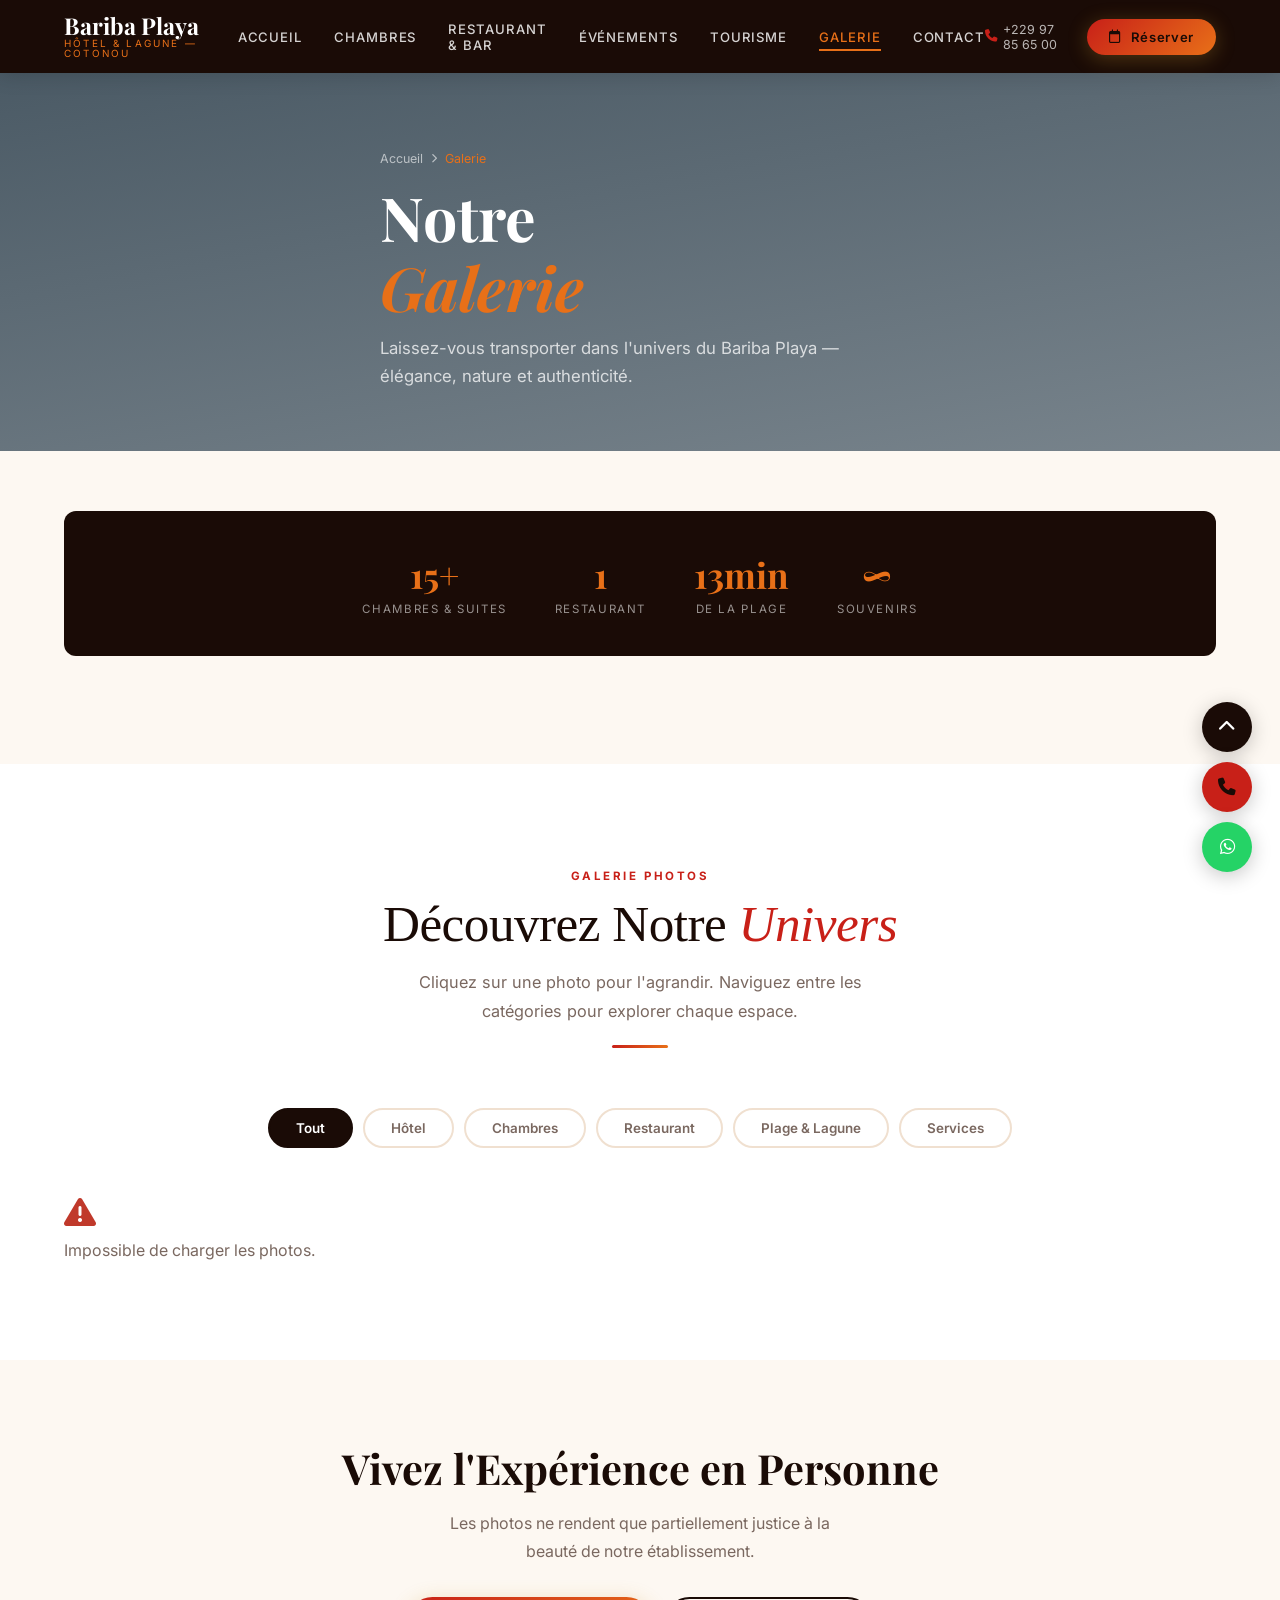
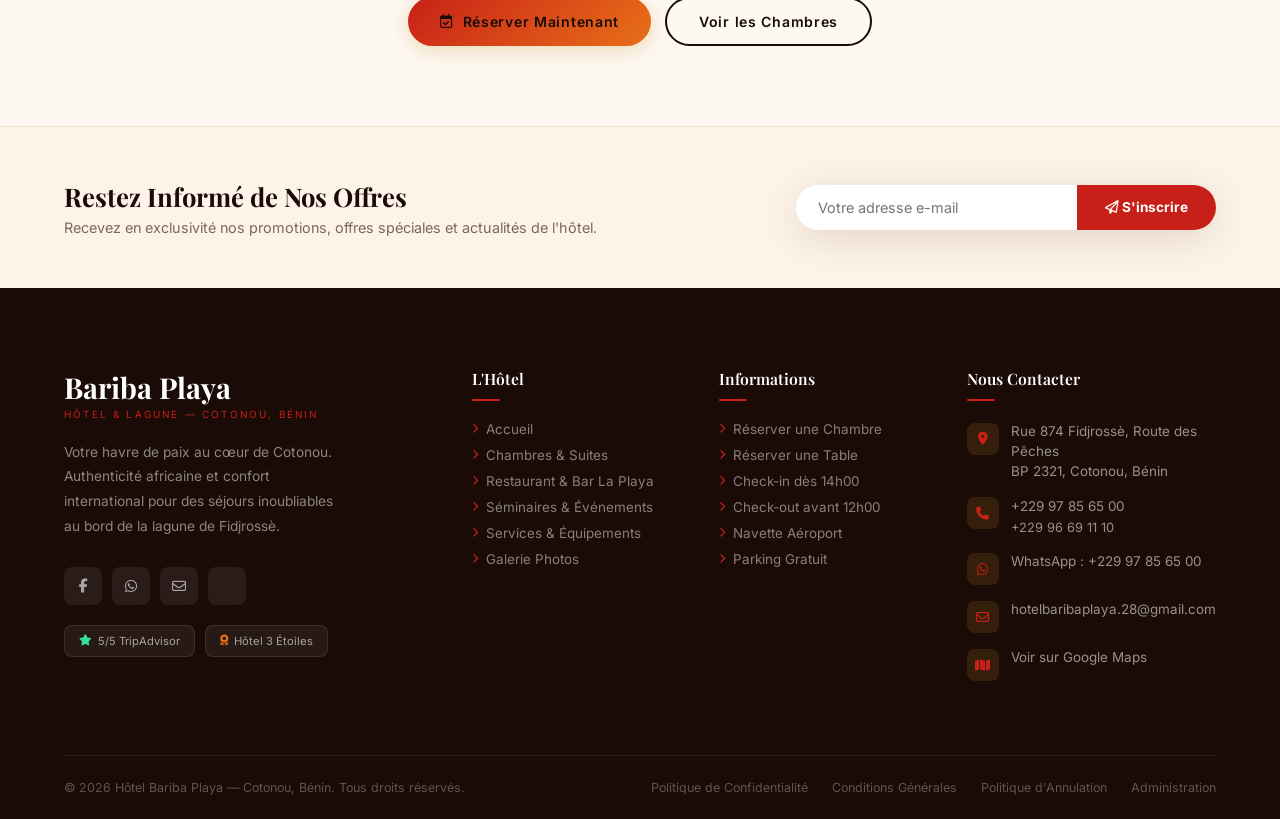
==== galerie.html @ 2cebacdb "Initial commit — Hôtel Bariba Playa website Complete multi-page hotel website with: - 7 public pages" ====
<!DOCTYPE html>
<html lang="fr">
<head>
  <meta charset="UTF-8" />
  <meta name="viewport" content="width=device-width, initial-scale=1.0" />
  <title>Galerie Photos — Hôtel Bariba Playa Cotonou</title>
  <meta name="description" content="Découvrez l'univers de l'Hôtel Bariba Playa en images — chambres, restaurant, piscine, plage et lagune à Cotonou, Bénin." />
  <link rel="preconnect" href="https://fonts.googleapis.com" />
  <link rel="preconnect" href="https://fonts.gstatic.com" crossorigin />
  <link href="https://fonts.googleapis.com/css2?family=Playfair+Display:ital,wght@0,400;0,600;0,700;1,400&family=Inter:wght@300;400;500;600&display=swap" rel="stylesheet" />
  <link rel="stylesheet" href="https://cdnjs.cloudflare.com/ajax/libs/font-awesome/6.5.0/css/all.min.css" />
  <link rel="stylesheet" href="css/style.css" />
  <style>
    .page-hero-bg { background-image: url('uploads/gallery/facade-hotel.png'); }

    /* Filter bar */
    .filter-bar { display: flex; gap: 10px; flex-wrap: wrap; margin-bottom: 48px; justify-content: center; }
    .filter-btn {
      padding: 10px 26px; border-radius: 50px;
      font-size: .84rem; font-weight: 600; cursor: pointer;
      transition: var(--transition); border: 2px solid var(--border);
      color: var(--muted); background: var(--white);
    }
    .filter-btn.active, .filter-btn:hover { background: var(--navy); color: var(--white); border-color: var(--navy); }

    /* Masonry gallery */
    .gallery-masonry { columns: 3; column-gap: 16px; }
    .gallery-item {
      break-inside: avoid; margin-bottom: 16px;
      border-radius: var(--radius); overflow: hidden; position: relative; cursor: pointer;
      transition: var(--transition);
    }
    .gallery-item img { width: 100%; display: block; transition: transform .5s ease; }
    .gallery-item:hover img { transform: scale(1.06); }
    .gallery-overlay {
      position: absolute; inset: 0;
      background: linear-gradient(to top, rgba(10,31,46,.75) 0%, transparent 55%);
      opacity: 0; transition: var(--transition);
      display: flex; flex-direction: column; align-items: flex-start; justify-content: flex-end;
      padding: 20px;
    }
    .gallery-item:hover .gallery-overlay { opacity: 1; }
    .gallery-overlay .g-title { font-family: 'Playfair Display', serif; font-size: 1rem; color: var(--white); font-weight: 600; }
    .gallery-overlay .g-cat { font-size: .72rem; color: var(--gold-l); letter-spacing: .1em; text-transform: uppercase; margin-bottom: 6px; }
    .gallery-overlay .g-zoom { position: absolute; top: 16px; right: 16px; width: 36px; height: 36px; background: rgba(255,255,255,.15); backdrop-filter: blur(8px); border-radius: 50%; display: flex; align-items: center; justify-content: center; color: var(--white); font-size: .85rem; }

    /* hidden items for filtering */
    .gallery-item.hidden { display: none; }

    /* Lightbox */
    .lightbox {
      position: fixed; inset: 0; z-index: 2000;
      background: rgba(0,0,0,.94); display: none;
      align-items: center; justify-content: center;
    }
    .lightbox.open { display: flex; }
    .lb-img { max-width: 90vw; max-height: 85vh; border-radius: var(--radius); object-fit: contain; }
    .lb-close { position: absolute; top: 20px; right: 24px; font-size: 2rem; color: rgba(255,255,255,.7); cursor: pointer; transition: color var(--transition); }
    .lb-close:hover { color: var(--gold-l); }
    .lb-prev, .lb-next {
      position: absolute; top: 50%; transform: translateY(-50%);
      font-size: 1.8rem; color: rgba(255,255,255,.6); cursor: pointer;
      transition: color var(--transition); padding: 16px;
      background: rgba(255,255,255,.06); border-radius: 50%; border: none;
    }
    .lb-prev { left: 20px; }
    .lb-next { right: 20px; }
    .lb-prev:hover, .lb-next:hover { color: var(--gold-l); background: rgba(255,255,255,.12); }
    .lb-caption { position: absolute; bottom: 28px; left: 50%; transform: translateX(-50%); text-align: center; }
    .lb-caption .lb-title { font-family: 'Playfair Display', serif; font-size: 1.1rem; color: var(--white); }
    .lb-caption .lb-counter { font-size: .78rem; color: rgba(255,255,255,.5); margin-top: 4px; }

    /* Stats bar */
    .gallery-stats { display: flex; align-items: center; justify-content: center; gap: 48px; background: var(--navy); padding: 40px; border-radius: var(--radius); margin-bottom: 48px; flex-wrap: wrap; }
    .gstat { text-align: center; }
    .gstat .num { font-family: 'Playfair Display', serif; font-size: 2.2rem; font-weight: 700; color: var(--gold-l); }
    .gstat .lbl { font-size: .72rem; letter-spacing: .14em; text-transform: uppercase; color: rgba(255,255,255,.55); margin-top: 4px; }

    @media (max-width: 900px)  { .gallery-masonry { columns: 2; } }
    @media (max-width: 480px)  { .gallery-masonry { columns: 1; } }
    @media (max-width: 768px)  { .lb-prev { left: 8px; } .lb-next { right: 8px; } }
  </style>
</head>
<body>

<div id="nav-placeholder"></div>

<section class="page-hero">
  <div class="page-hero-bg"></div>
  <div class="container">
    <div class="page-hero-content">
      <div class="breadcrumb">
        <a href="index.html">Accueil</a>
        <i class="fa-solid fa-chevron-right"></i>
        <span class="current">Galerie</span>
      </div>
      <h1>Notre <em>Galerie</em></h1>
      <p>Laissez-vous transporter dans l'univers du Bariba Playa — élégance, nature et authenticité.</p>
    </div>
  </div>
</section>

<!-- ─── Stats ─────────────────────────────────────────────────────── -->
<section style="background:var(--cream); padding:60px 0;">
  <div class="container">
    <div class="gallery-stats reveal">
      <div class="gstat"><div class="num">15+</div><div class="lbl">Chambres &amp; Suites</div></div>
      <div class="gstat"><div class="num">1</div><div class="lbl">Restaurant</div></div>
      <div class="gstat"><div class="num">13min</div><div class="lbl">de la Plage</div></div>
      <div class="gstat"><div class="num">∞</div><div class="lbl">Souvenirs</div></div>
    </div>
  </div>
</section>

<!-- ─── Gallery ──────────────────────────────────────────────────── -->
<section class="section" style="background:var(--white);">
  <div class="container">
    <div class="section-header center">
      <span class="section-label reveal">Galerie Photos</span>
      <h2 class="section-title reveal">Découvrez Notre <em>Univers</em></h2>
      <p class="section-subtitle reveal" style="max-width:500px; margin:14px auto 0;">Cliquez sur une photo pour l'agrandir. Naviguez entre les catégories pour explorer chaque espace.</p>
      <div class="divider divider-center reveal"></div>
    </div>

    <div class="filter-bar reveal">
      <button class="filter-btn active" onclick="filterGallery('all', this)">Tout</button>
      <button class="filter-btn" onclick="filterGallery('hotel', this)">Hôtel</button>
      <button class="filter-btn" onclick="filterGallery('chambres', this)">Chambres</button>
      <button class="filter-btn" onclick="filterGallery('restaurant', this)">Restaurant</button>
      <button class="filter-btn" onclick="filterGallery('plage', this)">Plage &amp; Lagune</button>
      <button class="filter-btn" onclick="filterGallery('services', this)">Services</button>
    </div>

    <!-- Photos loaded dynamically from database -->
    <div class="gallery-masonry" id="gallery">
      <div class="empty-state" id="galleryLoading" style="column-span:all;">
        <i class="fa-solid fa-spinner fa-spin" style="font-size:2rem; color:var(--gold); opacity:1;"></i>
        <p style="margin-top:12px;">Chargement des photos...</p>
      </div>
    </div>
  </div>
</section>

<!-- ─── Lightbox ──────────────────────────────────────────────────── -->
<div class="lightbox" id="lightbox">
  <span class="lb-close" onclick="closeLightbox()"><i class="fa-solid fa-xmark"></i></span>
  <button class="lb-prev" onclick="changeLb(-1)"><i class="fa-solid fa-chevron-left"></i></button>
  <img class="lb-img" id="lbImg" src="" alt="" />
  <button class="lb-next" onclick="changeLb(1)"><i class="fa-solid fa-chevron-right"></i></button>
  <div class="lb-caption">
    <div class="lb-title" id="lbTitle"></div>
    <div class="lb-counter" id="lbCounter"></div>
  </div>
</div>

<!-- ─── CTA ──────────────────────────────────────────────────────── -->
<section style="background:var(--cream); padding:80px 0; text-align:center;">
  <div class="container">
    <h2 class="reveal" style="font-family:'Playfair Display',serif; font-size:clamp(1.8rem,4vw,2.6rem); color:var(--navy); margin-bottom:14px;">Vivez l'Expérience en Personne</h2>
    <p class="reveal" style="color:var(--muted); font-size:1rem; max-width:420px; margin:0 auto 32px; line-height:1.75;">Les photos ne rendent que partiellement justice à la beauté de notre établissement.</p>
    <div style="display:flex; gap:14px; justify-content:center; flex-wrap:wrap;" class="reveal">
      <a href="contact.html" class="btn btn-primary"><i class="fa-regular fa-calendar-check"></i> Réserver Maintenant</a>
      <a href="chambres.html" class="btn btn-outline-dark">Voir les Chambres</a>
    </div>
  </div>
</section>

<div id="footer-placeholder"></div>
<div id="floating-placeholder"></div>
<script src="js/components.js"></script>
<script>
  initComponents('galerie');

  let galleryData = [];   // populated from API
  let currentIdx = 0;
  let activeFilter = 'all';

  // ── Build a single gallery card ────────────────────────────────────
  function buildCard(photo, idx) {
    const catLabels = { hotel: 'Hôtel', chambres: 'Chambres', restaurant: 'Restaurant', plage: 'Plage & Lagune', services: 'Services' };
    const item = document.createElement('div');
    item.className = 'gallery-item';
    item.dataset.cat = photo.category;
    item.onclick = () => openLightbox(idx);
    item.innerHTML = `
      <img src="uploads/gallery/${photo.filename}" alt="${photo.title}" loading="lazy" />
      <div class="gallery-overlay">
        <span class="g-cat">${catLabels[photo.category] || photo.category}</span>
        <span class="g-title">${photo.title}</span>
        <span class="g-zoom"><i class="fa-solid fa-magnifying-glass-plus"></i></span>
      </div>`;
    return item;
  }

  // ── Load photos from API ───────────────────────────────────────────
  async function loadGallery() {
    const grid = document.getElementById('gallery');
    try {
      const res = await fetch('api/gallery.php');
      if (!res.ok) throw new Error('HTTP ' + res.status);
      const json = await res.json();
      const photos = json.data || [];

      grid.innerHTML = '';

      if (photos.length === 0) {
        grid.innerHTML = '<div class="empty-state" style="column-span:all;"><i class="fa-regular fa-image" style="font-size:2.5rem;color:var(--gold);opacity:.5;"></i><p style="margin-top:12px;color:var(--muted);">Aucune photo disponible.</p></div>';
        return;
      }

      galleryData = photos;
      photos.forEach((photo, idx) => {
        grid.appendChild(buildCard(photo, idx));
      });


      // Re-apply active filter
      applyFilter(activeFilter);
    } catch (err) {
      console.error('Gallery load error:', err);
      grid.innerHTML = '<div class="empty-state" style="column-span:all;"><i class="fa-solid fa-triangle-exclamation" style="font-size:2rem;color:#c0392b;"></i><p style="margin-top:12px;color:var(--muted);">Impossible de charger les photos.</p></div>';
    }
  }

  // ── Filter ─────────────────────────────────────────────────────────
  function applyFilter(cat) {
    document.querySelectorAll('.gallery-item').forEach(item => {
      item.classList.toggle('hidden', cat !== 'all' && item.dataset.cat !== cat);
    });
  }

  function filterGallery(cat, btn) {
    activeFilter = cat;
    document.querySelectorAll('.filter-btn').forEach(b => b.classList.remove('active'));
    btn.classList.add('active');
    applyFilter(cat);
  }

  // ── Lightbox ───────────────────────────────────────────────────────
  function openLightbox(idx) {
    currentIdx = idx;
    updateLb();
    document.getElementById('lightbox').classList.add('open');
    document.body.style.overflow = 'hidden';
  }
  function closeLightbox() {
    document.getElementById('lightbox').classList.remove('open');
    document.body.style.overflow = '';
  }
  function changeLb(dir) {
    currentIdx = (currentIdx + dir + galleryData.length) % galleryData.length;
    updateLb();
  }
  function updateLb() {
    const d = galleryData[currentIdx];
    document.getElementById('lbImg').src = 'uploads/gallery/' + d.filename;
    document.getElementById('lbImg').alt = d.title;
    document.getElementById('lbTitle').textContent = d.title;
    document.getElementById('lbCounter').textContent = (currentIdx + 1) + ' / ' + galleryData.length;
  }
  document.getElementById('lightbox').addEventListener('click', function(e) {
    if (e.target === this) closeLightbox();
  });
  document.addEventListener('keydown', e => {
    if (e.key === 'Escape') closeLightbox();
    if (e.key === 'ArrowRight') changeLb(1);
    if (e.key === 'ArrowLeft') changeLb(-1);
  });

  // Kick off
  loadGallery();
</script>
</body>
</html>
---- css/style.css ----
/* ═══════════════════════════════════════════════════════════════
   Hôtel Bariba Playa — Shared Stylesheet
   ═══════════════════════════════════════════════════════════════ */

/* ─── Reset & Variables ────────────────────────────────────────── */
*, *::before, *::after { box-sizing: border-box; margin: 0; padding: 0; }

:root {
  /* ── Palette inspired by food.png (crimson + amber + espresso) ── */
  --navy:       #1a0b06;   /* deep espresso — warm dark */
  --blue:       #4a2010;   /* mahogany medium */
  --gold:       #c82018;   /* crimson red — food.png headline */
  --gold-l:     #e87018;   /* warm amber-orange — grilled food */
  --gold-pale:  rgba(200,32,24,.10);
  --sand:       #fef3e8;   /* warm sandy cream */
  --cream:      #fdf8f2;   /* warm white */
  --green:      #2d7a5f;
  --dark:       #1a0b06;
  --muted:      #7a6860;   /* warm muted */
  --border:     #f0e0d0;   /* warm beige */
  --white:      #ffffff;
  --radius:     12px;
  --radius-lg:  20px;
  --shadow:     0 8px 40px rgba(26,11,6,.12);
  --shadow-lg:  0 20px 60px rgba(26,11,6,.18);
  --transition: .35s cubic-bezier(.4,0,.2,1);
}

html  { scroll-behavior: smooth; font-size: 16px; }
body  { font-family: 'Inter', sans-serif; color: var(--dark); background: var(--white); overflow-x: hidden; }
img   { display: block; max-width: 100%; }
a     { text-decoration: none; color: inherit; }
ul    { list-style: none; }
button{ cursor: pointer; font-family: inherit; border: none; }

/* ─── Utility ──────────────────────────────────────────────────── */
.container      { max-width: 1200px; margin: 0 auto; padding: 0 24px; }
.text-center    { text-align: center; }
.text-gold      { color: var(--gold); }
.text-navy      { color: var(--navy); }
.text-muted     { color: var(--muted); }

.section-label {
  display: inline-block;
  font-size: .72rem;
  font-weight: 700;
  letter-spacing: .22em;
  text-transform: uppercase;
  color: var(--gold);
  margin-bottom: 12px;
}
.section-title {
  font-family: 'Cormorant Garamond', serif;
  font-size: clamp(2.2rem, 4vw, 3.4rem);
  font-weight: 400;
  line-height: 1.15;
  color: var(--navy);
  letter-spacing: -.01em;
}
.section-title span, .section-title em { color: var(--gold); font-style: italic; }
.section-subtitle {
  font-size: 1.02rem;
  color: var(--muted);
  line-height: 1.8;
  margin-top: 14px;
}
.divider {
  width: 56px; height: 3px;
  background: linear-gradient(90deg, var(--gold), var(--gold-l));
  border-radius: 2px;
  margin-top: 18px;
}
.divider-center { margin: 18px auto 0; }

/* ─── Buttons ──────────────────────────────────────────────────── */
.btn {
  display: inline-flex;
  align-items: center;
  gap: 10px;
  padding: 14px 32px;
  border-radius: 50px;
  font-size: .88rem;
  font-weight: 600;
  letter-spacing: .05em;
  transition: var(--transition);
  cursor: pointer;
  border: none;
}
.btn-primary {
  background: linear-gradient(135deg, var(--gold), var(--gold-l));
  color: var(--dark);
  box-shadow: 0 4px 20px rgba(201,149,42,.3);
}
.btn-primary:hover { transform: translateY(-2px); box-shadow: 0 8px 32px rgba(201,149,42,.42); }
.btn-outline-dark {
  background: transparent;
  color: var(--navy);
  border: 2px solid var(--navy);
}
.btn-outline-dark:hover { background: var(--navy); color: var(--white); }
.btn-outline-white {
  background: transparent;
  color: var(--white);
  border: 2px solid rgba(255,255,255,.65);
}
.btn-outline-white:hover { background: rgba(255,255,255,.12); border-color: var(--white); }
.btn-dark { background: var(--navy); color: var(--white); }
.btn-dark:hover { background: var(--blue); transform: translateY(-2px); }
.btn-sm { padding: 10px 22px; font-size: .82rem; }
.btn-block { width: 100%; justify-content: center; }

/* ─── Navbar ───────────────────────────────────────────────────── */
#navbar {
  position: fixed;
  top: 0; left: 0; right: 0;
  z-index: 1000;
  padding: 18px 0;
  transition: var(--transition);
}
#navbar.scrolled {
  background: rgba(10,31,46,.96);
  backdrop-filter: blur(14px);
  -webkit-backdrop-filter: blur(14px);
  padding: 12px 0;
  box-shadow: 0 4px 30px rgba(0,0,0,.2);
}
#navbar.solid {
  background: var(--navy);
  padding: 14px 0;
  box-shadow: 0 2px 20px rgba(0,0,0,.15);
}
.nav-inner {
  display: flex;
  align-items: center;
  justify-content: space-between;
}
.nav-logo { display: flex; flex-direction: column; line-height: 1; }
.nav-logo .logo-main {
  font-family: 'Playfair Display', serif;
  font-size: 1.45rem;
  font-weight: 700;
  color: var(--white);
}
.nav-logo .logo-sub {
  font-size: .62rem;
  letter-spacing: .22em;
  text-transform: uppercase;
  color: var(--gold-l);
  margin-top: 2px;
}
.nav-links {
  display: flex;
  align-items: center;
  gap: 32px;
}
.nav-links a {
  font-size: .82rem;
  font-weight: 500;
  letter-spacing: .07em;
  text-transform: uppercase;
  color: rgba(255,255,255,.82);
  position: relative;
  transition: color var(--transition);
  padding: 4px 0;
}
.nav-links a::after {
  content: '';
  position: absolute;
  bottom: -2px; left: 0; right: 0;
  height: 2px;
  background: var(--gold-l);
  transform: scaleX(0);
  transform-origin: left;
  transition: var(--transition);
}
.nav-links a:hover,
.nav-links a.active { color: var(--gold-l); }
.nav-links a:hover::after,
.nav-links a.active::after { transform: scaleX(1); }
.nav-right {
  display: flex;
  align-items: center;
  gap: 16px;
}
.nav-tel {
  font-size: .78rem;
  color: rgba(255,255,255,.7);
  display: flex;
  align-items: center;
  gap: 6px;
  transition: color var(--transition);
}
.nav-tel:hover { color: var(--gold-l); }
.nav-tel i { color: var(--gold); }

/* Hamburger */
.hamburger {
  display: none;
  flex-direction: column;
  gap: 5px;
  cursor: pointer;
  padding: 4px;
}
.hamburger span {
  display: block; width: 26px; height: 2px;
  background: var(--white); border-radius: 2px;
  transition: var(--transition);
}
.hamburger.open span:nth-child(1) { transform: translateY(7px) rotate(45deg); }
.hamburger.open span:nth-child(2) { opacity: 0; }
.hamburger.open span:nth-child(3) { transform: translateY(-7px) rotate(-45deg); }

/* Mobile Menu */
.mobile-menu {
  display: none;
  position: fixed;
  inset: 0;
  background: var(--navy);
  z-index: 999;
  flex-direction: column;
  align-items: center;
  justify-content: center;
  gap: 28px;
}
.mobile-menu.open { display: flex; }
.mobile-menu a {
  font-family: 'Playfair Display', serif;
  font-size: 1.7rem;
  color: rgba(255,255,255,.85);
  transition: color var(--transition);
}
.mobile-menu a:hover,
.mobile-menu a.active { color: var(--gold-l); }
.mobile-close {
  position: absolute;
  top: 24px; right: 28px;
  font-size: 1.6rem;
  color: rgba(255,255,255,.7);
  cursor: pointer;
  transition: color var(--transition);
}
.mobile-close:hover { color: var(--gold-l); }
.mobile-menu .mobile-cta { margin-top: 8px; }

/* ─── Page Hero (inner pages) ──────────────────────────────────── */
.page-hero {
  min-height: 420px;
  display: flex;
  align-items: flex-end;
  position: relative;
  overflow: hidden;
  padding-bottom: 60px;
}
.page-hero-bg {
  position: absolute;
  inset: 0;
  background-size: cover;
  background-position: center;
  transition: transform 8s ease;
}
.page-hero-bg::after {
  content: '';
  position: absolute;
  inset: 0;
  background: linear-gradient(170deg, rgba(10,31,46,.75) 0%, rgba(10,31,46,.55) 100%);
}
.page-hero-content {
  position: relative;
  z-index: 2;
}
.page-hero-content .breadcrumb {
  display: flex;
  align-items: center;
  gap: 8px;
  font-size: .78rem;
  color: rgba(255,255,255,.6);
  margin-bottom: 16px;
}
.page-hero-content .breadcrumb a { color: rgba(255,255,255,.6); transition: color var(--transition); }
.page-hero-content .breadcrumb a:hover { color: var(--gold-l); }
.page-hero-content .breadcrumb i { font-size: .6rem; }
.page-hero-content .breadcrumb .current { color: var(--gold-l); }
.page-hero h1 {
  font-family: 'Playfair Display', serif;
  font-size: clamp(2.2rem, 5vw, 3.8rem);
  font-weight: 700;
  color: var(--white);
  line-height: 1.15;
}
.page-hero h1 em { color: var(--gold-l); font-style: italic; display: block; }
.page-hero p {
  font-size: 1.05rem;
  color: rgba(255,255,255,.75);
  margin-top: 12px;
  max-width: 520px;
  line-height: 1.7;
}

/* ─── Cards ────────────────────────────────────────────────────── */
.card {
  background: var(--white);
  border-radius: var(--radius);
  overflow: hidden;
  box-shadow: var(--shadow);
  transition: var(--transition);
  border: 1px solid rgba(0,0,0,.05);
}
.card:hover { transform: translateY(-6px); box-shadow: var(--shadow-lg); }

/* ─── Section Padding ──────────────────────────────────────────── */
.section { padding: 100px 0; }
.section-sm { padding: 60px 0; }
.section-lg { padding: 130px 0; }
.section-header { margin-bottom: 60px; }
.section-header.center { text-align: center; }
.section-header.center .divider { margin: 18px auto 0; }

/* ─── Footer ───────────────────────────────────────────────────── */
#footer {
  background: var(--dark);
  padding: 80px 0 0;
}
.footer-grid {
  display: grid;
  grid-template-columns: 1.8fr 1fr 1fr 1fr;
  gap: 48px;
  padding-bottom: 60px;
  border-bottom: 1px solid rgba(255,255,255,.07);
}
.footer-brand .brand-name {
  font-family: 'Playfair Display', serif;
  font-size: 1.8rem;
  font-weight: 700;
  color: var(--white);
}
.footer-brand .brand-tagline {
  font-size: .62rem;
  letter-spacing: .22em;
  text-transform: uppercase;
  color: var(--gold);
  display: block;
  margin-bottom: 20px;
  margin-top: 2px;
}
.footer-brand p {
  font-size: .86rem;
  color: rgba(255,255,255,.5);
  line-height: 1.8;
  max-width: 280px;
  margin-bottom: 28px;
}
.footer-socials { display: flex; gap: 10px; }
.social-btn {
  width: 38px; height: 38px;
  background: rgba(255,255,255,.07);
  border-radius: 8px;
  display: flex;
  align-items: center;
  justify-content: center;
  color: rgba(255,255,255,.6);
  font-size: .88rem;
  transition: var(--transition);
}
.social-btn:hover { background: var(--gold); color: var(--dark); }
.footer-col h5 {
  font-family: 'Playfair Display', serif;
  font-size: .98rem;
  font-weight: 600;
  color: var(--white);
  margin-bottom: 20px;
  padding-bottom: 12px;
  position: relative;
}
.footer-col h5::after {
  content: '';
  position: absolute;
  bottom: 0; left: 0;
  width: 28px; height: 2px;
  background: var(--gold);
  border-radius: 1px;
}
.footer-col ul { display: flex; flex-direction: column; gap: 10px; }
.footer-col ul li a {
  font-size: .84rem;
  color: rgba(255,255,255,.48);
  display: flex;
  align-items: center;
  gap: 8px;
  transition: color var(--transition), gap var(--transition);
}
.footer-col ul li a:hover { color: var(--gold-l); gap: 12px; }
.footer-col ul li a i { font-size: .62rem; color: var(--gold); flex-shrink: 0; }
.footer-contact-item {
  display: flex;
  align-items: flex-start;
  gap: 12px;
  margin-bottom: 14px;
}
.footer-contact-item .ico {
  width: 32px; height: 32px;
  background: rgba(201,149,42,.15);
  border-radius: 8px;
  display: flex;
  align-items: center;
  justify-content: center;
  color: var(--gold);
  font-size: .82rem;
  flex-shrink: 0;
  margin-top: 2px;
}
.footer-contact-item a, .footer-contact-item span {
  font-size: .84rem;
  color: rgba(255,255,255,.55);
  transition: color var(--transition);
  line-height: 1.5;
}
.footer-contact-item a:hover { color: var(--gold-l); }
.footer-bottom {
  display: flex;
  align-items: center;
  justify-content: space-between;
  padding: 24px 0;
  flex-wrap: wrap;
  gap: 12px;
}
.footer-bottom p { font-size: .78rem; color: rgba(255,255,255,.3); }
.footer-policies { display: flex; gap: 24px; flex-wrap: wrap; }
.footer-policies a { font-size: .78rem; color: rgba(255,255,255,.3); transition: color var(--transition); }
.footer-policies a:hover { color: var(--gold-l); }

/* ─── Floating CTA ─────────────────────────────────────────────── */
.floating-cta {
  position: fixed;
  bottom: 28px; right: 28px;
  z-index: 500;
  display: flex;
  flex-direction: column;
  gap: 10px;
  align-items: flex-end;
}
.float-btn {
  width: 50px; height: 50px;
  border-radius: 50%;
  display: flex; align-items: center; justify-content: center;
  font-size: 1.1rem;
  box-shadow: 0 4px 20px rgba(0,0,0,.22);
  transition: var(--transition);
  cursor: pointer; border: none;
}
.float-btn:hover { transform: scale(1.1); }
.float-whatsapp { background: #25d366; color: var(--white); }
.float-phone    { background: var(--gold); color: var(--dark); }
.back-top { background: var(--navy); color: var(--white); opacity: 0; pointer-events: none; }
.back-top.visible { opacity: 1; pointer-events: all; }

/* ─── Scroll Reveal ────────────────────────────────────────────── */
.reveal       { opacity: 0; transform: translateY(28px); transition: opacity .65s ease, transform .65s ease; }
.reveal-left  { opacity: 0; transform: translateX(-36px); transition: opacity .65s ease, transform .65s ease; }
.reveal-right { opacity: 0; transform: translateX(36px); transition: opacity .65s ease, transform .65s ease; }
.reveal.visible, .reveal-left.visible, .reveal-right.visible { opacity: 1; transform: none; }

/* ─── Forms ────────────────────────────────────────────────────── */
.form-group { margin-bottom: 20px; }
.form-group label {
  display: block;
  font-size: .72rem;
  font-weight: 700;
  letter-spacing: .12em;
  text-transform: uppercase;
  color: var(--navy);
  margin-bottom: 8px;
}
.form-group input,
.form-group select,
.form-group textarea {
  width: 100%;
  padding: 13px 16px;
  background: var(--white);
  border: 1.5px solid var(--border);
  border-radius: 8px;
  font-family: 'Inter', sans-serif;
  font-size: .9rem;
  color: var(--dark);
  outline: none;
  transition: border-color var(--transition), box-shadow var(--transition);
}
.form-group input:focus,
.form-group select:focus,
.form-group textarea:focus {
  border-color: var(--gold);
  box-shadow: 0 0 0 3px rgba(201,149,42,.12);
}
.form-group textarea { resize: vertical; min-height: 120px; }
.form-row { display: grid; grid-template-columns: 1fr 1fr; gap: 16px; }

/* ─── Responsive ───────────────────────────────────────────────── */
@media (max-width: 1024px) {
  .footer-grid { grid-template-columns: 1fr 1fr; }
}
@media (max-width: 768px) {
  .nav-links, .nav-right { display: none; }
  .hamburger { display: flex; }
  .footer-grid { grid-template-columns: 1fr; gap: 32px; }
  .footer-bottom { flex-direction: column; text-align: center; }
  .form-row { grid-template-columns: 1fr; }
  .section { padding: 72px 0; }
  .section-lg { padding: 90px 0; }
  .page-hero { min-height: 320px; padding-bottom: 40px; }
  .topbar-strip { display: none; }
}
@media (max-width: 480px) {
  .container { padding: 0 16px; }
}

/* ═══════════════════════════════════════════════════════════════
   HERO SLIDER — Tamarin-style full-screen carousel
   ═══════════════════════════════════════════════════════════════ */
.hero-slider { position: absolute; inset: 0; }
.hero-slide {
  position: absolute; inset: 0;
  opacity: 0; transition: opacity 1.4s ease;
  background-size: cover; background-position: center;
}
.hero-slide.active { opacity: 1; }
.hero-slide-overlay {
  position: absolute; inset: 0;
  background: linear-gradient(to bottom,
    rgba(26,11,6,.55) 0%,
    rgba(26,11,6,.20) 45%,
    rgba(26,11,6,.70) 100%);
}
.hero-slide-content {
  position: absolute; inset: 0;
  display: flex; flex-direction: column;
  align-items: center; justify-content: center;
  text-align: center; padding: 0 24px;
  opacity: 0; transform: translateY(24px);
  transition: opacity .8s ease .5s, transform .8s ease .5s;
}
.hero-slide.active .hero-slide-content { opacity: 1; transform: none; }
.slide-label {
  font-size: .7rem; letter-spacing: .35em; text-transform: uppercase;
  color: var(--gold-l); margin-bottom: 22px;
  display: inline-flex; align-items: center; gap: 12px;
}
.slide-label::before, .slide-label::after {
  content: ''; display: block; width: 32px; height: 1px; background: var(--gold-l); opacity: .6;
}
.slide-title {
  font-family: 'Cormorant Garamond', serif;
  font-size: clamp(3rem, 7vw, 6.5rem);
  font-weight: 300; color: var(--white);
  line-height: 1.08; margin-bottom: 28px;
  letter-spacing: -.01em;
}
.slide-title em { font-style: italic; }
.slide-desc {
  font-size: 1rem; color: rgba(255,255,255,.72);
  max-width: 480px; line-height: 1.8; margin-bottom: 36px;
}
.slide-actions { display: flex; gap: 16px; flex-wrap: wrap; justify-content: center; }

.hero-dots {
  position: absolute; bottom: 36px; left: 50%; transform: translateX(-50%);
  display: flex; gap: 10px; z-index: 5;
}
.hero-dot {
  width: 8px; height: 8px; border-radius: 50%;
  background: rgba(255,255,255,.35); cursor: pointer;
  transition: .35s; border: none; padding: 0;
}
.hero-dot.active { background: var(--gold-l); width: 28px; border-radius: 4px; }
.hero-arrow {
  position: absolute; top: 50%; transform: translateY(-50%); z-index: 5;
  width: 52px; height: 52px; border-radius: 50%;
  background: rgba(255,255,255,.08); backdrop-filter: blur(10px);
  border: 1px solid rgba(255,255,255,.2); color: var(--white);
  cursor: pointer; display: flex; align-items: center; justify-content: center;
  font-size: 1rem; transition: .25s;
}
.hero-arrow:hover { background: rgba(255,255,255,.18); }
.hero-arrow-prev { left: 28px; }
.hero-arrow-next { right: 28px; }
@media (max-width: 768px) {
  .hero-arrow { display: none; }
  .slide-title { font-size: clamp(2.4rem, 9vw, 3.6rem); }
}

/* ─── Rooms — Tamarin overlay card style ────────────────────── */
.rooms-overlay-grid { display: grid; grid-template-columns: repeat(2,1fr); gap: 2px; }
.room-overlay-card { position: relative; overflow: hidden; cursor: pointer; }
.room-overlay-card:nth-child(1) { grid-row: span 2; }
.room-overlay-img { width: 100%; height: 320px; object-fit: cover; display: block; transition: transform .6s ease; }
.room-overlay-card:nth-child(1) .room-overlay-img { height: 642px; }
.room-overlay-card:hover .room-overlay-img { transform: scale(1.06); }
.room-overlay-info {
  position: absolute; inset: 0;
  background: linear-gradient(to top, rgba(26,11,6,.85) 0%, rgba(26,11,6,.1) 55%, transparent 100%);
  display: flex; flex-direction: column; justify-content: flex-end;
  padding: 28px; transition: .35s;
}
.room-overlay-tag {
  font-size: .65rem; font-weight: 700; letter-spacing: .2em; text-transform: uppercase;
  color: var(--gold-l); margin-bottom: 8px;
}
.room-overlay-name {
  font-family: 'Cormorant Garamond', serif;
  font-size: 1.9rem; font-weight: 400; color: var(--white);
  line-height: 1.1; margin-bottom: 4px;
}
.room-overlay-size { font-size: .78rem; color: rgba(255,255,255,.55); margin-bottom: 14px; }
.room-overlay-actions {
  display: flex; gap: 10px;
  opacity: 0; transform: translateY(12px); transition: .35s;
}
.room-overlay-card:hover .room-overlay-actions { opacity: 1; transform: none; }
@media (max-width: 900px) {
  .rooms-overlay-grid { grid-template-columns: 1fr; }
  .room-overlay-card:nth-child(1) { grid-row: auto; }
  .room-overlay-card:nth-child(1) .room-overlay-img { height: 320px; }
  .room-overlay-actions { opacity: 1; transform: none; }
}

/* ─── Privatisation ─────────────────────────────────────────── */
.privatisation-section {
  position: relative; overflow: hidden;
  min-height: 520px; display: flex; align-items: center;
}
.privatisation-bg {
  position: absolute; inset: 0;
  background-size: cover; background-position: center;
}
.privatisation-overlay {
  position: absolute; inset: 0;
  background: linear-gradient(105deg, rgba(26,11,6,.92) 0%, rgba(26,11,6,.55) 100%);
}
.privatisation-content { position: relative; z-index: 2; max-width: 620px; }
.privatisation-features {
  display: grid; grid-template-columns: repeat(3,1fr); gap: 16px; margin: 32px 0 36px;
}
.priv-feat { text-align: center; }
.priv-feat .n {
  font-family: 'Cormorant Garamond', serif;
  font-size: 2.4rem; font-weight: 400; color: var(--gold-l); line-height: 1;
}
.priv-feat .l {
  font-size: .72rem; letter-spacing: .12em; text-transform: uppercase;
  color: rgba(255,255,255,.5); margin-top: 4px;
}
@media (max-width: 600px) { .privatisation-features { grid-template-columns: repeat(2,1fr); } }

/* ─── Tourisme teaser ───────────────────────────────────────── */
.tourisme-grid { display: grid; grid-template-columns: repeat(3,1fr); gap: 2px; }
.tourisme-card { position: relative; overflow: hidden; }
.tourisme-card img { width: 100%; height: 260px; object-fit: cover; display: block; transition: transform .55s ease; }
.tourisme-card:hover img { transform: scale(1.07); }
.tourisme-card-info {
  position: absolute; inset: 0;
  background: linear-gradient(to top, rgba(26,11,6,.8) 0%, transparent 55%);
  display: flex; flex-direction: column; justify-content: flex-end; padding: 22px;
}
.tourisme-card-info h4 {
  font-family: 'Cormorant Garamond', serif;
  font-size: 1.4rem; font-weight: 400; color: var(--white); margin-bottom: 4px;
}
.tourisme-card-info span { font-size: .72rem; color: var(--gold-l); letter-spacing: .1em; text-transform: uppercase; }
@media (max-width: 768px) { .tourisme-grid { grid-template-columns: 1fr; } }

/* ═══════════════════════════════════════════════════════════════
   NEW SECTIONS — Azalaï-inspired improvements
   ═══════════════════════════════════════════════════════════════ */

/* ─── Top info bar ─────────────────────────────────────────────── */
.topbar-strip {
  background: var(--navy);
  padding: 8px 0;
  font-size: .74rem;
  color: rgba(255,255,255,.6);
  border-bottom: 1px solid rgba(255,255,255,.06);
}
.topbar-inner {
  display: flex; align-items: center; justify-content: space-between; gap: 16px;
}
.topbar-left, .topbar-right { display: flex; align-items: center; gap: 20px; }
.topbar-strip a { color: rgba(255,255,255,.65); transition: color .2s; }
.topbar-strip a:hover { color: var(--gold-l); }
.topbar-strip i { margin-right: 5px; font-size: .7rem; color: var(--gold); }
.topbar-divider { width: 1px; height: 12px; background: rgba(255,255,255,.15); }

/* ─── Occupancy picker in booking bar ─────────────────────────── */
.occupancy-wrap { position: relative; }
.occupancy-btn {
  width: 100%; border: none; background: transparent; text-align: left;
  font-family: 'Inter', sans-serif; font-size: .9rem; color: var(--dark);
  cursor: pointer; display: flex; align-items: center; justify-content: space-between;
  padding: 0; outline: none;
}
.occupancy-btn i { font-size: .7rem; color: var(--muted); transition: transform .25s; }
.occupancy-btn.open i { transform: rotate(180deg); }
.occupancy-popup {
  display: none; position: absolute; top: calc(100% + 16px); left: -22px;
  background: var(--white); border: 1px solid var(--border);
  border-radius: var(--radius); box-shadow: var(--shadow-lg);
  padding: 20px; min-width: 260px; z-index: 200;
}
.occupancy-popup.open { display: block; }
.occ-row { display: flex; align-items: center; justify-content: space-between; padding: 10px 0; border-bottom: 1px solid #f5f0ea; }
.occ-row:last-child { border-bottom: none; }
.occ-label { font-size: .85rem; color: var(--dark); font-weight: 500; }
.occ-sub { font-size: .72rem; color: var(--muted); }
.occ-controls { display: flex; align-items: center; gap: 12px; }
.occ-btn { width: 30px; height: 30px; border-radius: 50%; border: 1.5px solid var(--border); background: var(--white); color: var(--dark); font-size: 1rem; cursor: pointer; display: flex; align-items: center; justify-content: center; transition: .2s; font-weight: 600; }
.occ-btn:hover { border-color: var(--gold); color: var(--gold); }
.occ-btn:disabled { opacity: .3; cursor: default; }
.occ-val { font-size: .95rem; font-weight: 600; color: var(--navy); min-width: 20px; text-align: center; }
.promo-row { margin-top: 14px; }
.promo-row input { width: 100%; padding: 9px 12px; border: 1.5px solid var(--border); border-radius: 8px; font-size: .84rem; outline: none; font-family: 'Inter', sans-serif; color: var(--dark); }
.promo-row input:focus { border-color: var(--gold); }

/* ─── Special Offers ───────────────────────────────────────────── */
.offers-grid { display: grid; grid-template-columns: repeat(3, 1fr); gap: 24px; }
.offer-card {
  border-radius: var(--radius-lg); overflow: hidden;
  position: relative; background: var(--white);
  box-shadow: var(--shadow); transition: var(--transition);
}
.offer-card:hover { transform: translateY(-6px); box-shadow: var(--shadow-lg); }
.offer-img { height: 220px; overflow: hidden; position: relative; }
.offer-img img { width: 100%; height: 100%; object-fit: cover; transition: transform .55s ease; }
.offer-card:hover .offer-img img { transform: scale(1.07); }
.offer-badge {
  position: absolute; top: 16px; left: 16px;
  background: var(--gold); color: var(--white);
  font-size: .65rem; font-weight: 700; letter-spacing: .12em;
  text-transform: uppercase; padding: 5px 14px; border-radius: 50px;
}
.offer-body { padding: 22px; }
.offer-body h3 { font-family: 'Playfair Display', serif; font-size: 1.15rem; color: var(--navy); font-weight: 700; margin-bottom: 8px; }
.offer-body p { font-size: .83rem; color: var(--muted); line-height: 1.65; margin-bottom: 16px; }
.offer-footer { display: flex; align-items: center; justify-content: space-between; padding-top: 14px; border-top: 1px solid var(--border); }
.offer-price { font-size: .78rem; color: var(--muted); }
.offer-price strong { font-family: 'Playfair Display', serif; font-size: 1.1rem; color: var(--gold); display: block; }
.offer-link { font-size: .8rem; font-weight: 600; color: var(--gold); display: flex; align-items: center; gap: 5px; transition: gap .2s; }
.offer-link:hover { gap: 9px; }
@media (max-width: 768px) { .offers-grid { grid-template-columns: 1fr; } }

/* ─── Loyalty / Fidélité ───────────────────────────────────────── */
.loyalty-section {
  background: linear-gradient(135deg, var(--navy) 0%, var(--blue) 100%);
  padding: 80px 0;
}
.loyalty-inner {
  display: grid; grid-template-columns: 1fr 1fr; gap: 72px; align-items: center;
}
.loyalty-perks { display: grid; grid-template-columns: 1fr 1fr; gap: 16px; margin-top: 28px; }
.perk {
  background: rgba(255,255,255,.07); border: 1px solid rgba(255,255,255,.1);
  border-radius: var(--radius); padding: 18px 16px; transition: var(--transition);
}
.perk:hover { background: rgba(200,32,24,.15); border-color: rgba(200,32,24,.35); }
.perk i { font-size: 1.3rem; color: var(--gold-l); display: block; margin-bottom: 10px; }
.perk h4 { font-size: .88rem; font-weight: 600; color: var(--white); margin-bottom: 4px; }
.perk p { font-size: .76rem; color: rgba(255,255,255,.55); line-height: 1.5; }
.loyalty-visual { position: relative; border-radius: var(--radius-lg); overflow: hidden; }
.loyalty-visual img { width: 100%; height: 420px; object-fit: cover; border-radius: var(--radius-lg); }
.loyalty-card {
  position: absolute; bottom: 24px; left: 24px; right: 24px;
  background: rgba(255,255,255,.12); backdrop-filter: blur(16px);
  border: 1px solid rgba(255,255,255,.2); border-radius: var(--radius);
  padding: 18px 20px; display: flex; align-items: center; gap: 14px;
}
.loyalty-card-icon { width: 44px; height: 44px; border-radius: 10px; background: var(--gold); display: flex; align-items: center; justify-content: center; font-size: 1.1rem; color: var(--white); flex-shrink: 0; }
.loyalty-card-text .t { font-size: .88rem; font-weight: 600; color: var(--white); }
.loyalty-card-text .s { font-size: .72rem; color: rgba(255,255,255,.6); margin-top: 2px; }
@media (max-width: 768px) { .loyalty-inner { grid-template-columns: 1fr; } .loyalty-visual { display: none; } }

/* ─── Séminaires & Événements ──────────────────────────────────── */
.seminar-grid {
  display: grid; grid-template-columns: 1fr 1fr; gap: 0;
  border-radius: var(--radius-lg); overflow: hidden; box-shadow: var(--shadow-lg);
}
.seminar-img { position: relative; }
.seminar-img img { width: 100%; height: 100%; min-height: 420px; object-fit: cover; display: block; }
.seminar-overlay {
  position: absolute; inset: 0;
  background: linear-gradient(to right, transparent 60%, rgba(26,11,6,.7) 100%);
}
.seminar-body { background: var(--navy); padding: 52px 48px; display: flex; flex-direction: column; justify-content: center; }
.seminar-caps { display: grid; grid-template-columns: 1fr 1fr; gap: 16px; margin: 24px 0 28px; }
.cap-item { background: rgba(255,255,255,.06); border-radius: 10px; padding: 16px; text-align: center; }
.cap-item .n { font-family: 'Playfair Display', serif; font-size: 1.6rem; font-weight: 700; color: var(--gold-l); line-height: 1; }
.cap-item .l { font-size: .68rem; letter-spacing: .1em; text-transform: uppercase; color: rgba(255,255,255,.5); margin-top: 4px; }
@media (max-width: 768px) { .seminar-grid { grid-template-columns: 1fr; } .seminar-img { height: 240px; } .seminar-body { padding: 32px 24px; } }

/* ─── Newsletter strip ─────────────────────────────────────────── */
.newsletter-strip { background: var(--sand); border-top: 1px solid var(--border); padding: 52px 0; }
.newsletter-inner { display: flex; align-items: center; justify-content: space-between; gap: 40px; flex-wrap: wrap; }
.newsletter-text h3 { font-family: 'Playfair Display', serif; font-size: 1.6rem; color: var(--navy); font-weight: 700; }
.newsletter-text p { font-size: .9rem; color: var(--muted); margin-top: 6px; }
.newsletter-form { display: flex; gap: 0; border-radius: 50px; overflow: hidden; box-shadow: var(--shadow); flex: 0 0 420px; max-width: 100%; }
.newsletter-form input {
  flex: 1; padding: 14px 22px; border: none; outline: none;
  font-family: 'Inter', sans-serif; font-size: .9rem; color: var(--dark);
  background: var(--white);
}
.newsletter-form button {
  padding: 14px 28px; background: var(--gold); color: var(--white);
  border: none; font-weight: 700; font-size: .85rem; cursor: pointer;
  white-space: nowrap; transition: background .2s;
}
.newsletter-form button:hover { background: var(--gold-l); }
@media (max-width: 768px) { .newsletter-inner { flex-direction: column; text-align: center; } .newsletter-form { flex: 1 1 100%; } }

/* ─── Awards strip ─────────────────────────────────────────────── */
.awards-strip { background: var(--cream); padding: 40px 0; border-top: 1px solid var(--border); border-bottom: 1px solid var(--border); }
.awards-inner { display: flex; align-items: center; justify-content: center; gap: 40px; flex-wrap: wrap; }
.award-item { display: flex; flex-direction: column; align-items: center; gap: 8px; opacity: .75; transition: opacity .2s; }
.award-item:hover { opacity: 1; }
.award-item i { font-size: 2rem; color: var(--gold); }
.award-item span { font-size: .68rem; font-weight: 700; letter-spacing: .1em; text-transform: uppercase; color: var(--muted); text-align: center; }
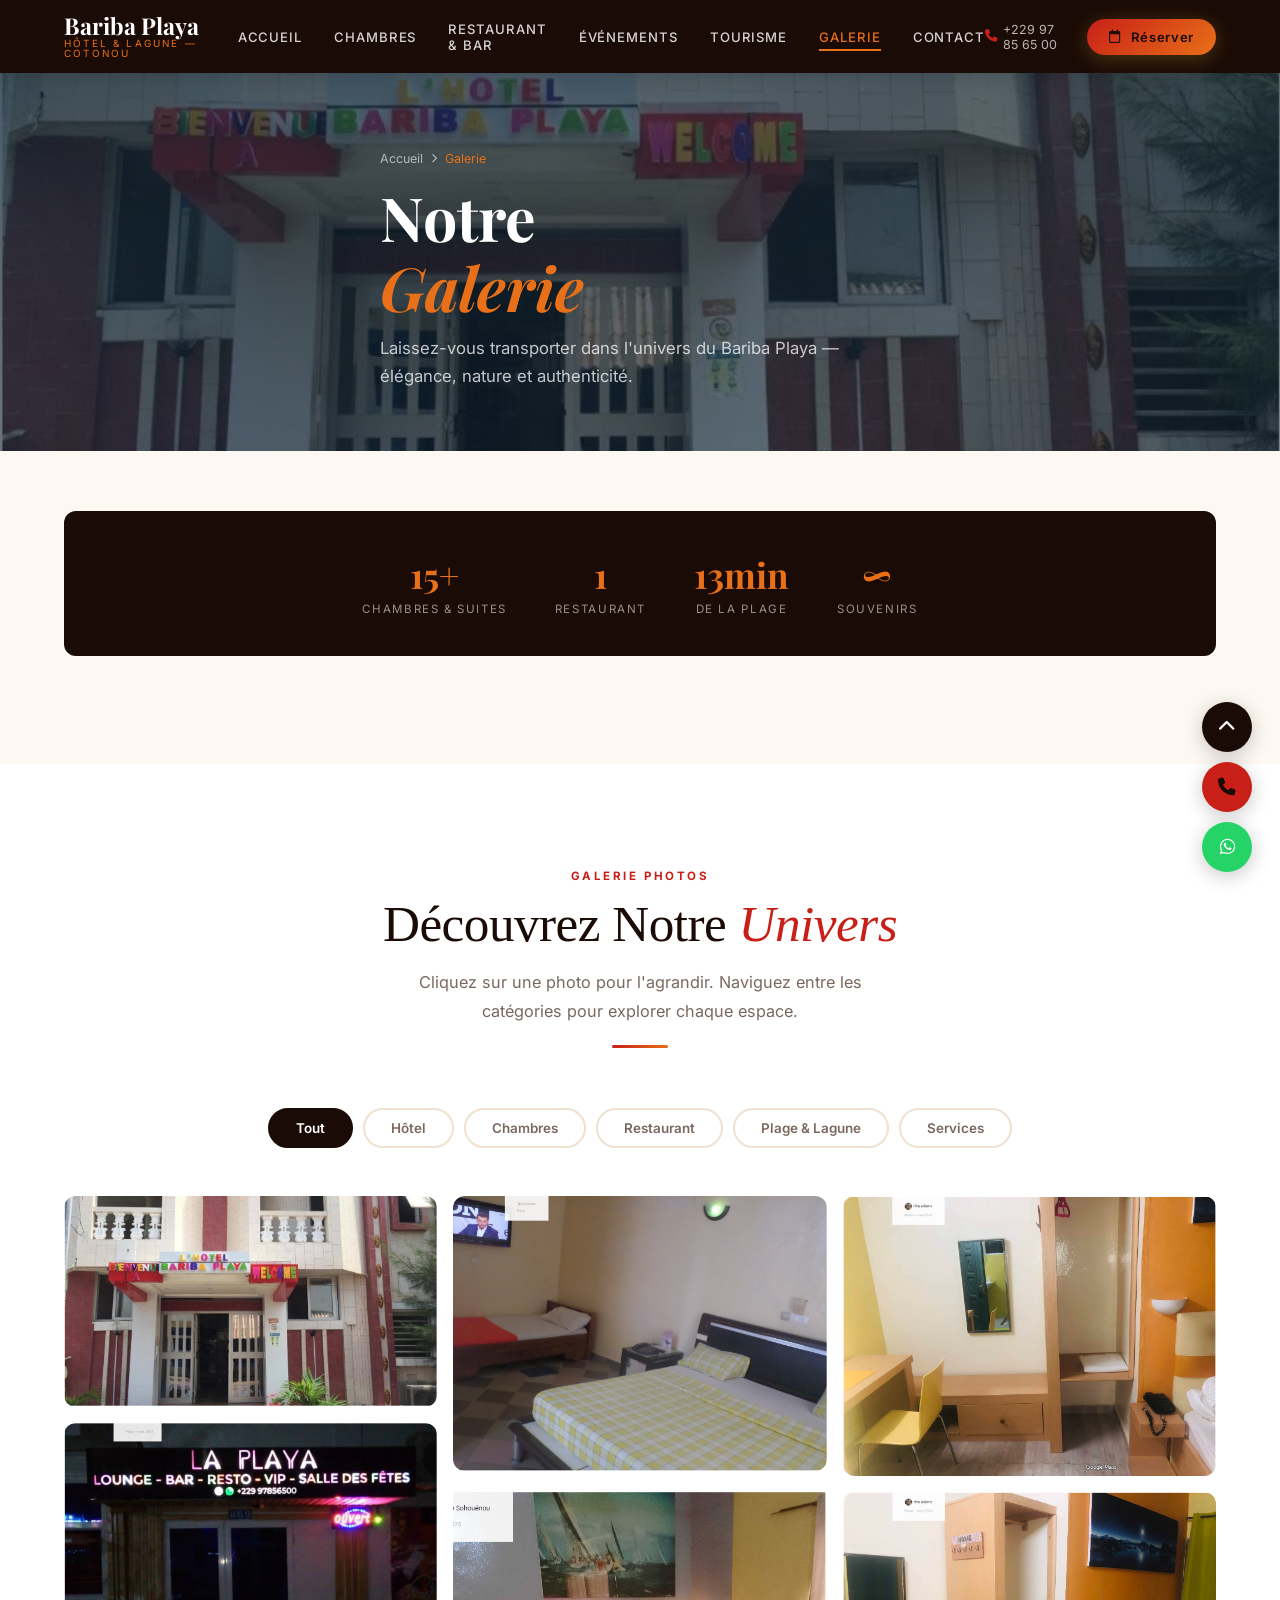
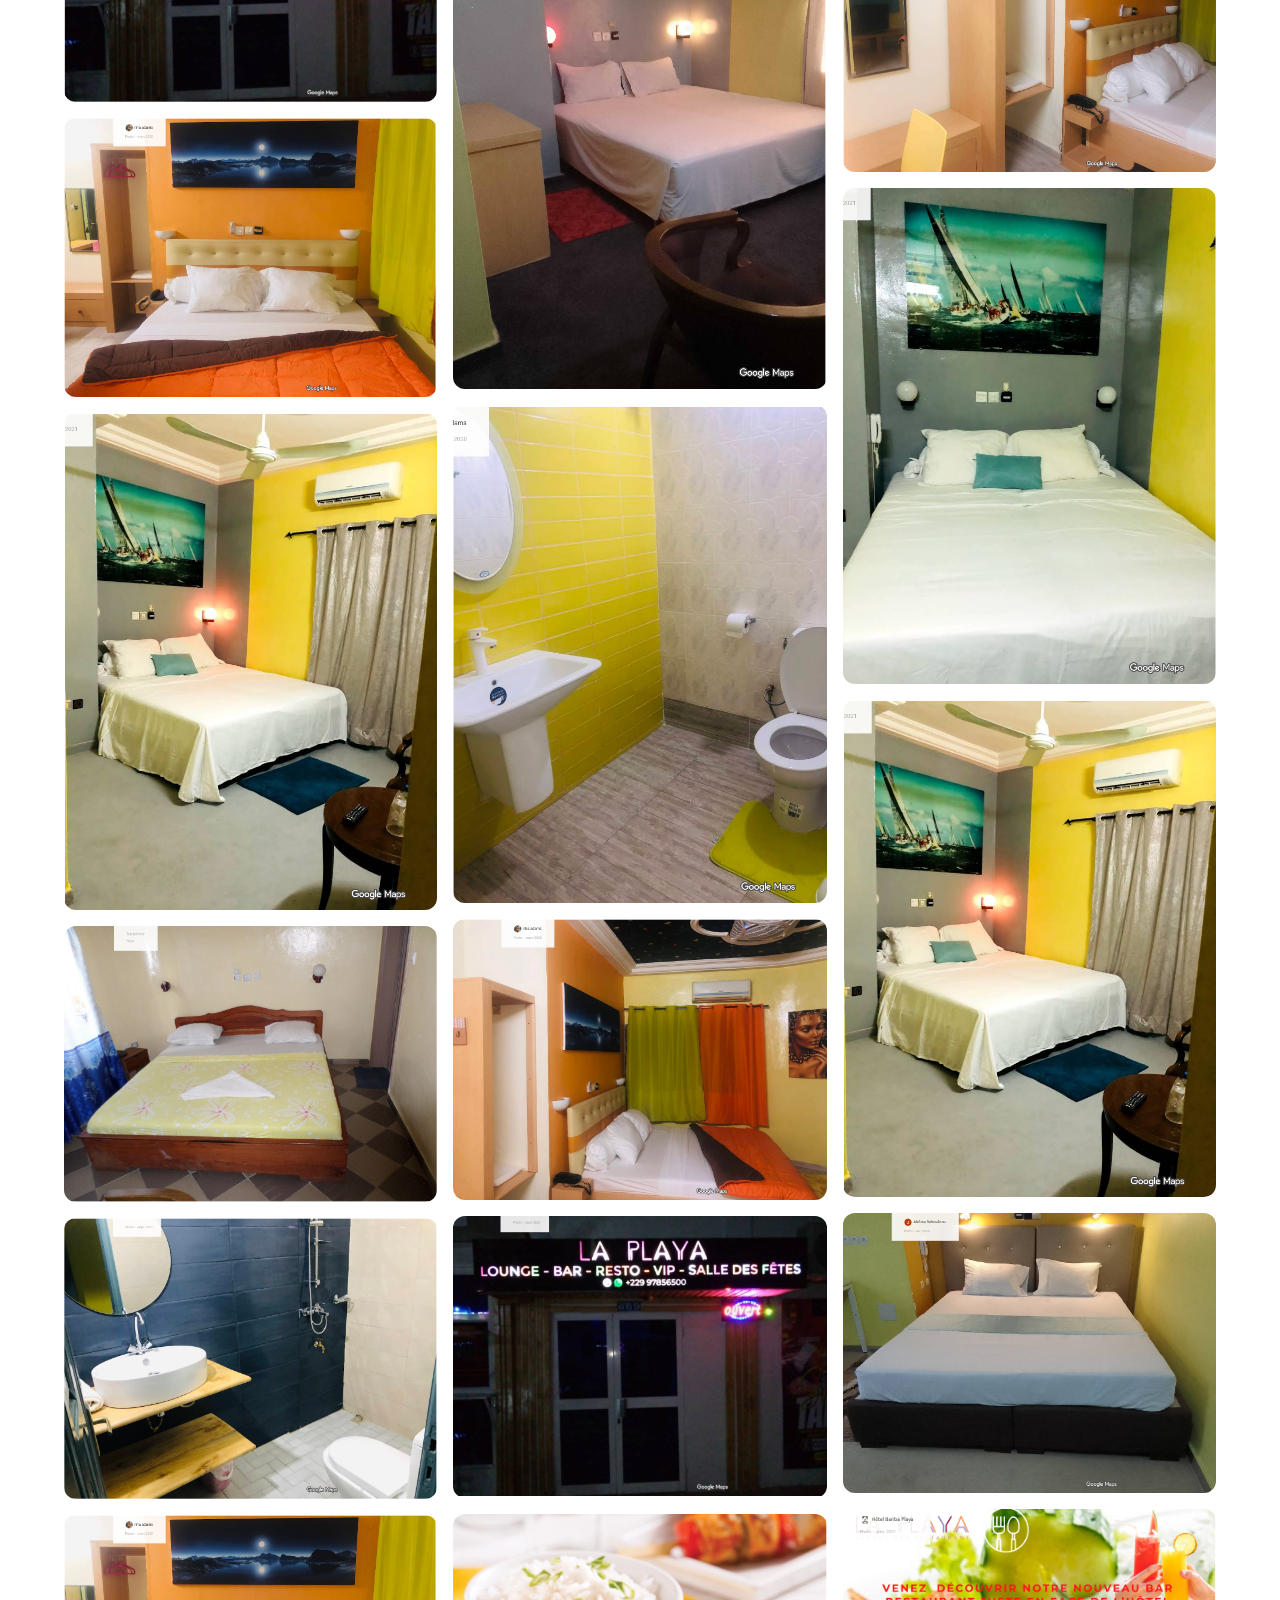
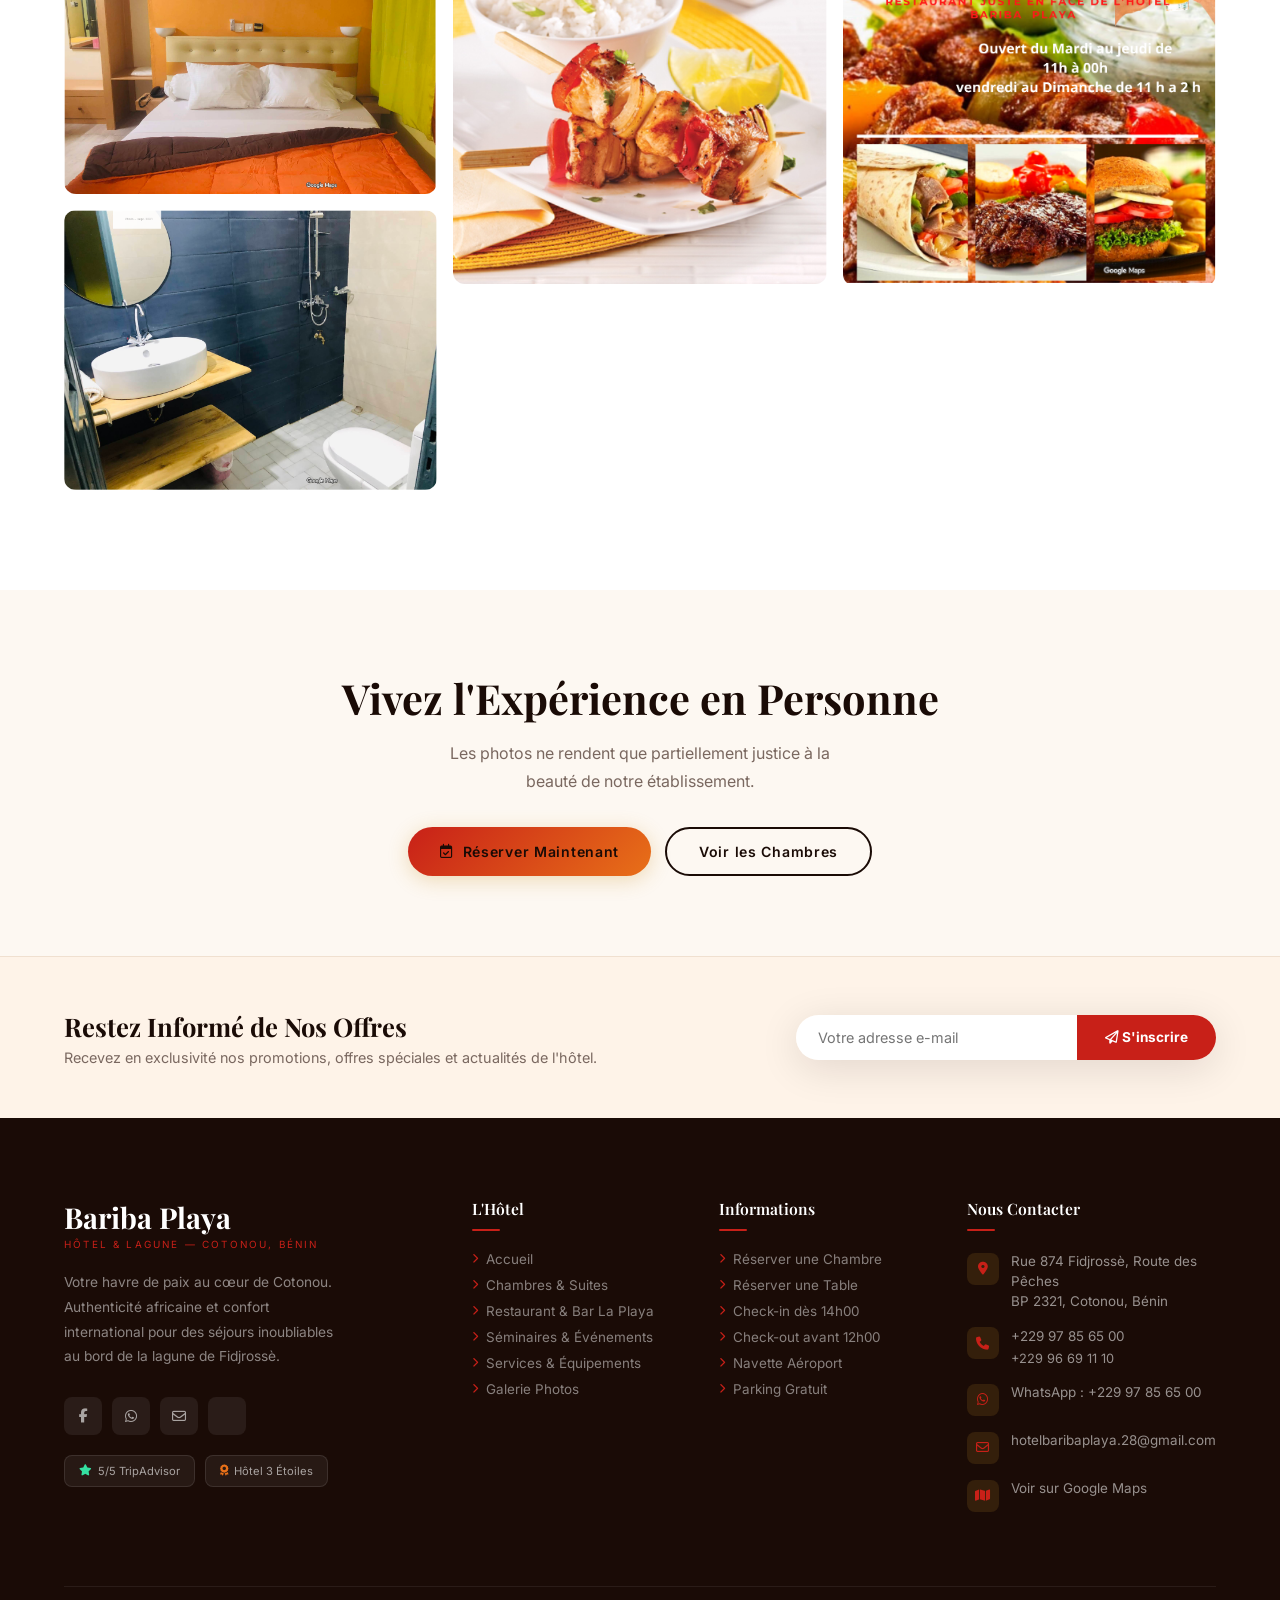
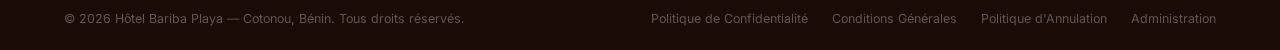
==== commit 42ca9a91: "Add uploads, static gallery fallback & Netlify config - Include hotel photos in uploads/gallery/ for" ====
--- a/galerie.html
+++ b/galerie.html
@@ -192,34 +192,47 @@
     return item;
   }
 
-  // ── Load photos from API ───────────────────────────────────────────
+  // ── Static fallback (used on Netlify / no PHP server) ─────────────
+  const STATIC_PHOTOS = [
+    {id:1, filename:'facade-hotel.png',         title:"Façade de l'Hôtel Bariba Playa",      category:'hotel'},
+    {id:2, filename:'laplaya-nuit.png',          title:'La Playa — Lounge Bar Resto VIP',      category:'hotel'},
+    {id:3, filename:'chambre-orange.png',        title:'Chambre Double — Décoration Africaine', category:'chambres'},
+    {id:4, filename:'chambre-jaune.png',         title:'Chambre Supérieure avec Climatisation', category:'chambres'},
+    {id:5, filename:'chambre-bois.png',          title:'Chambre Standard — Lit en Bois',        category:'chambres'},
+    {id:6, filename:'salle-de-bain.png',         title:'Salle de Bain Moderne',                 category:'chambres'},
+    {id:7, filename:'chambre-lit-orange.png',    title:'Chambre Standard — Vue Lit',            category:'chambres'},
+    {id:8, filename:'salle-de-bain-moderne.png', title:'Salle de Bain Moderne',                 category:'chambres'},
+    {id:9, filename:'chambre-familiale.png',     title:'Chambre Familiale',                     category:'chambres'},
+    {id:10,filename:'chambre-suite-grise.png',   title:'Suite — Vue Voiliers',                  category:'chambres'},
+    {id:11,filename:'salle-de-bain-jaune.png',   title:'Salle de Bain Ensoleillée',             category:'chambres'},
+    {id:12,filename:'chambre-orange-luxe.png',   title:'Chambre Deluxe Orange',                 category:'chambres'},
+    {id:13,filename:'bar-laplaya-nuit.png',      title:'La Playa — Bar & Lounge VIP',           category:'services'},
+    {id:14,filename:'brochette-poulet.png',      title:'Brochette de Poulet & Riz',             category:'restaurant'},
+    {id:15,filename:'chambre-coin-bureau.png',   title:'Chambre — Coin Bureau',                 category:'chambres'},
+    {id:16,filename:'chambre-orange-detail.png', title:'Chambre Orange — Espace Dressing',      category:'chambres'},
+    {id:17,filename:'suite-voiliers.png',        title:'Suite Voiliers',                        category:'chambres'},
+    {id:18,filename:'suite-jaune.png',           title:'Suite Jaune & Grise',                   category:'chambres'},
+    {id:19,filename:'chambre-suite-moderne.png', title:'Suite Moderne — Grand Lit',             category:'chambres'},
+    {id:20,filename:'restaurant-promo.png',      title:'Menu Bar-Restaurant La Playa',          category:'restaurant'},
+  ];
+
+  // ── Load photos from API (falls back to static list) ──────────────
   async function loadGallery() {
     const grid = document.getElementById('gallery');
+    let photos = [];
     try {
       const res = await fetch('api/gallery.php');
-      if (!res.ok) throw new Error('HTTP ' + res.status);
+      if (!res.ok) throw new Error('no php');
       const json = await res.json();
-      const photos = json.data || [];
-
-      grid.innerHTML = '';
-
-      if (photos.length === 0) {
-        grid.innerHTML = '<div class="empty-state" style="column-span:all;"><i class="fa-regular fa-image" style="font-size:2.5rem;color:var(--gold);opacity:.5;"></i><p style="margin-top:12px;color:var(--muted);">Aucune photo disponible.</p></div>';
-        return;
-      }
-
-      galleryData = photos;
-      photos.forEach((photo, idx) => {
-        grid.appendChild(buildCard(photo, idx));
-      });
-
-
-      // Re-apply active filter
-      applyFilter(activeFilter);
-    } catch (err) {
-      console.error('Gallery load error:', err);
-      grid.innerHTML = '<div class="empty-state" style="column-span:all;"><i class="fa-solid fa-triangle-exclamation" style="font-size:2rem;color:#c0392b;"></i><p style="margin-top:12px;color:var(--muted);">Impossible de charger les photos.</p></div>';
-    }
+      photos = json.data || [];
+      if (!photos.length) throw new Error('empty');
+    } catch {
+      photos = STATIC_PHOTOS;
+    }
+    grid.innerHTML = '';
+    galleryData = photos;
+    photos.forEach((photo, idx) => grid.appendChild(buildCard(photo, idx)));
+    applyFilter(activeFilter);
   }
 
   // ── Filter ─────────────────────────────────────────────────────────
